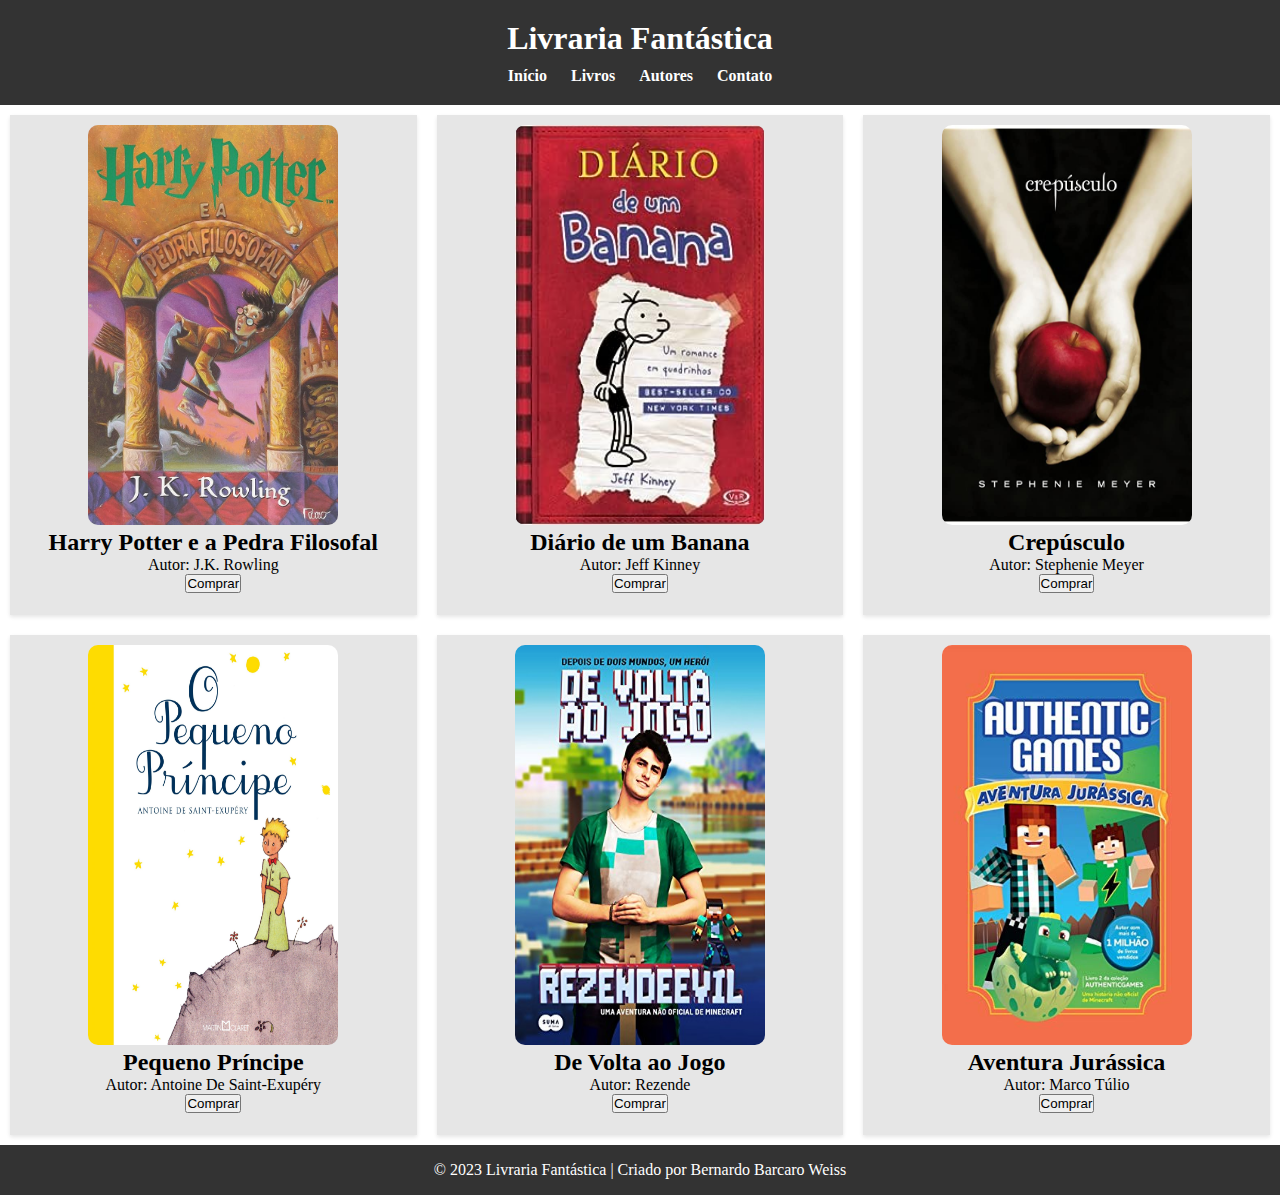
==== index.html @ 6505a742 "Add files via upload" ====
<!DOCTYPE html>
<html lang="en">

<head>

    <meta charset="UTF-8">
    <meta name="viewport" content="width=device-width, initial-scale=1.0">
    <link rel="stylesheet" href="Style/Style.css">
    <title>Livraria Fantástica</title>
</head>

<body>
    <header>
        <h1>Livraria Fantástica</h1>
        <nav>
            <ul>
                <li><a href="#">Início</a></li>
                <li><a href="#">Livros</a></li>
                <li><a href="#">Autores</a></li>
                <li><a href="#">Contato</a></li>
            </ul>
        </nav>
    </header>
    <main>
        <section class="cards">
            <div class="card">
                <img src="Img/Hp.jpg" alt="Livro 1">
                <h2>Harry Potter e a Pedra Filosofal</h2>
                <p>Autor: J.K. Rowling</p>
                <button>Comprar</button>
            </div>

            <div class="card">
                <img src="Img/DDUB.jpg" alt="Livro 2">
                <h2>Diário de um Banana</h2>
                <p>Autor: Jeff Kinney</p>
                <button>Comprar</button>
            </div>

            <div class="card">
                <img src="Img/C.jpg" alt="Livro 3">
                <h2>Crepúsculo</h2>
                <p>Autor: Stephenie Meyer</p>
                <button>Comprar</button>
            </div>
        </section>
    </main>
    </header>
    <main>
        <section class="cards">
            <div class="card">
                <img src="Img/OPP.jpg" alt="Livro 4">
                <h2>Pequeno Príncipe</h2>
                <p>Autor: Antoine De Saint-Exupéry</p>
                <button>Comprar</button>
            </div>

            <div class="card">
                <img src="Img/DVAJ.jpg" alt="Livro 5">
                <h2>De Volta ao Jogo</h2>
                <p>Autor: Rezende</p>
                <button>Comprar</button>
            </div>

            <div class="card">
                <img src="Img/AJ.jpg" alt="Livro 6">
                <h2>Aventura Jurássica</h2>
                <p>Autor: Marco Túlio</p>
                <button>Comprar</button>
            </div>
        </section>
    </main>
    <footer>
        <p>&copy; 2023 Livraria Fantástica | Criado por Bernardo Barcaro Weiss</p>
    </footer>
</body>

</html>
---- Style/Style.css ----
@media screen and (max-width: 768px) {
    .card {
        width: calc(50% - 20px); /* 50% - 40px */
    }
}

@media screen and (max-width: 480px) {
    .card {
        width: 100%;
    }
}

* {
    margin: 0; 
    padding: 0; 
    box-sizing: border-box; 
}

header {
    background-color: #333; 
    color: #fff;
    text-align: center; 
    padding-top: 20px; 
    padding-bottom: 20px; 
    padding-left: 20px; 
    padding-right: 20px; 
}

header {
    background-color: #333;
    color: #fff;
    text-align: center;
    padding: 20px;
}

header h1 {
    margin-bottom: 10px; 
}

nav ul {
    list-style: none; 
}

nav li {
    display: inline; 
    margin: 0 10px; 
}

nav a {
    text-decoration: none; 
    font-weight: bold; 
    color: #fff; 
}

footer {
    background-color: #333;
    color: #fff;
    text-align: center;
    padding: 1rem;
}

main {
    overflow: hidden; 
}

.card {
    width: calc(33.33% - 20px); 
    height: 500px; 
    margin: 10px; 
    padding: 10px; 
    background-color: #e6e6e6;
    box-shadow: 0 2px 4px rgba(0, 0, 0, 0.1);
    text-align: center;
    float: left; 
}
.card img {
    height: 400px;
    width: 250px;
    border-radius: 10px;
}
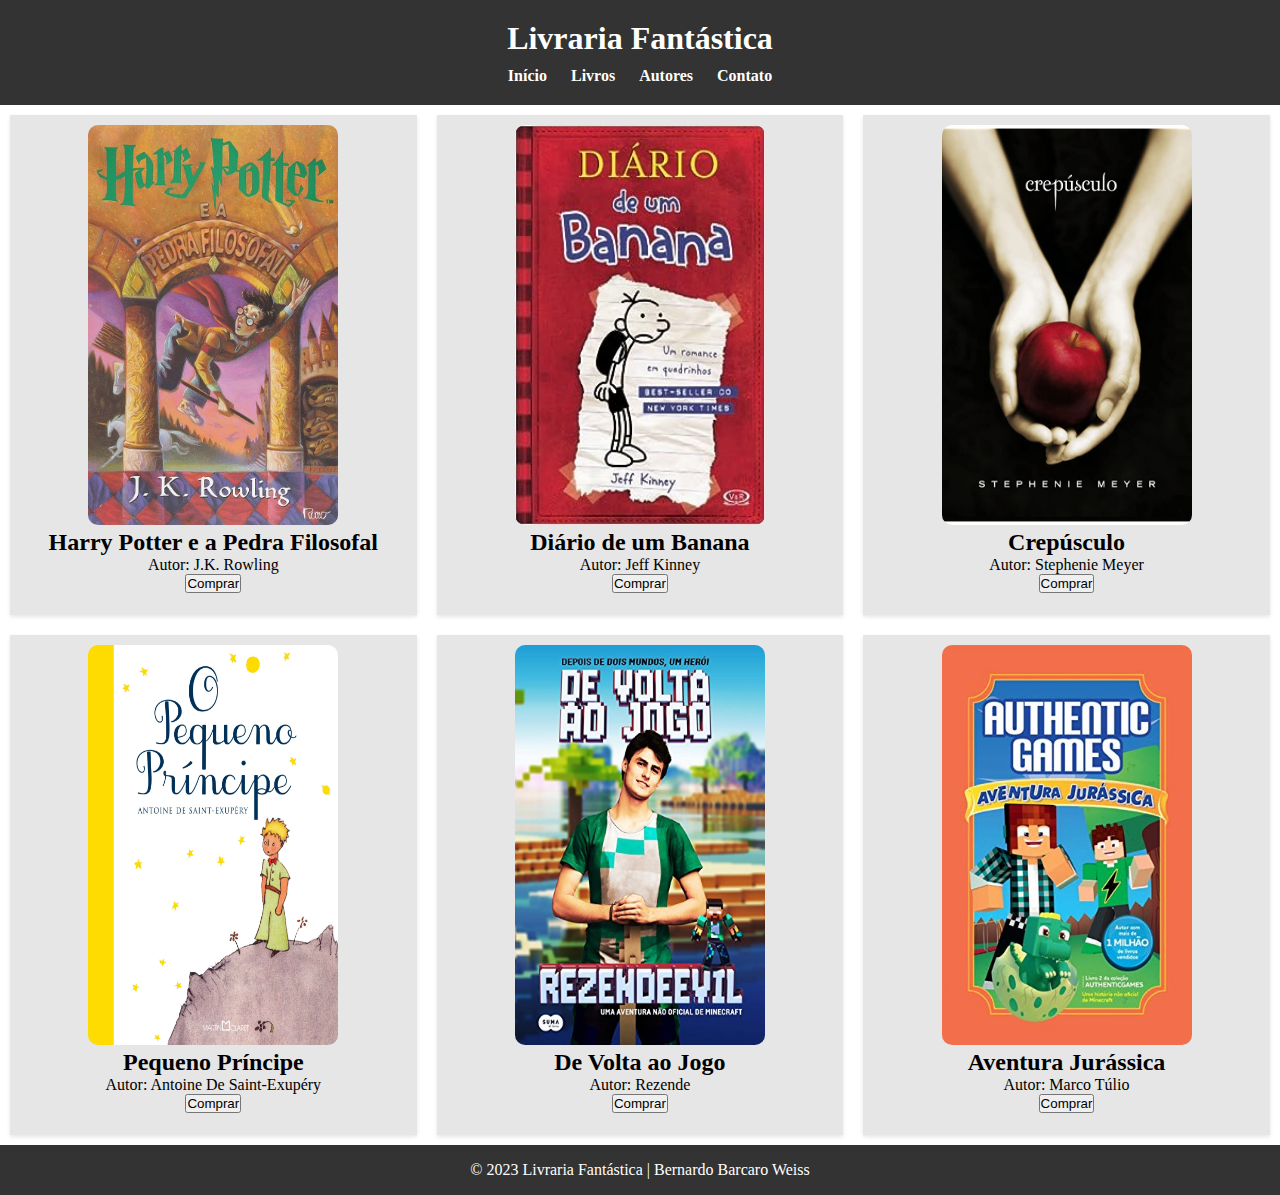
==== commit 7db7f482: "Livraria" ====
--- a/index.html
+++ b/index.html
@@ -71,7 +71,7 @@
         </section>
     </main>
     <footer>
-        <p>&copy; 2023 Livraria Fantástica | Criado por Bernardo Barcaro Weiss</p>
+        <p>&copy; 2023 Livraria Fantástica | Bernardo Barcaro Weiss</p>
     </footer>
 </body>
 
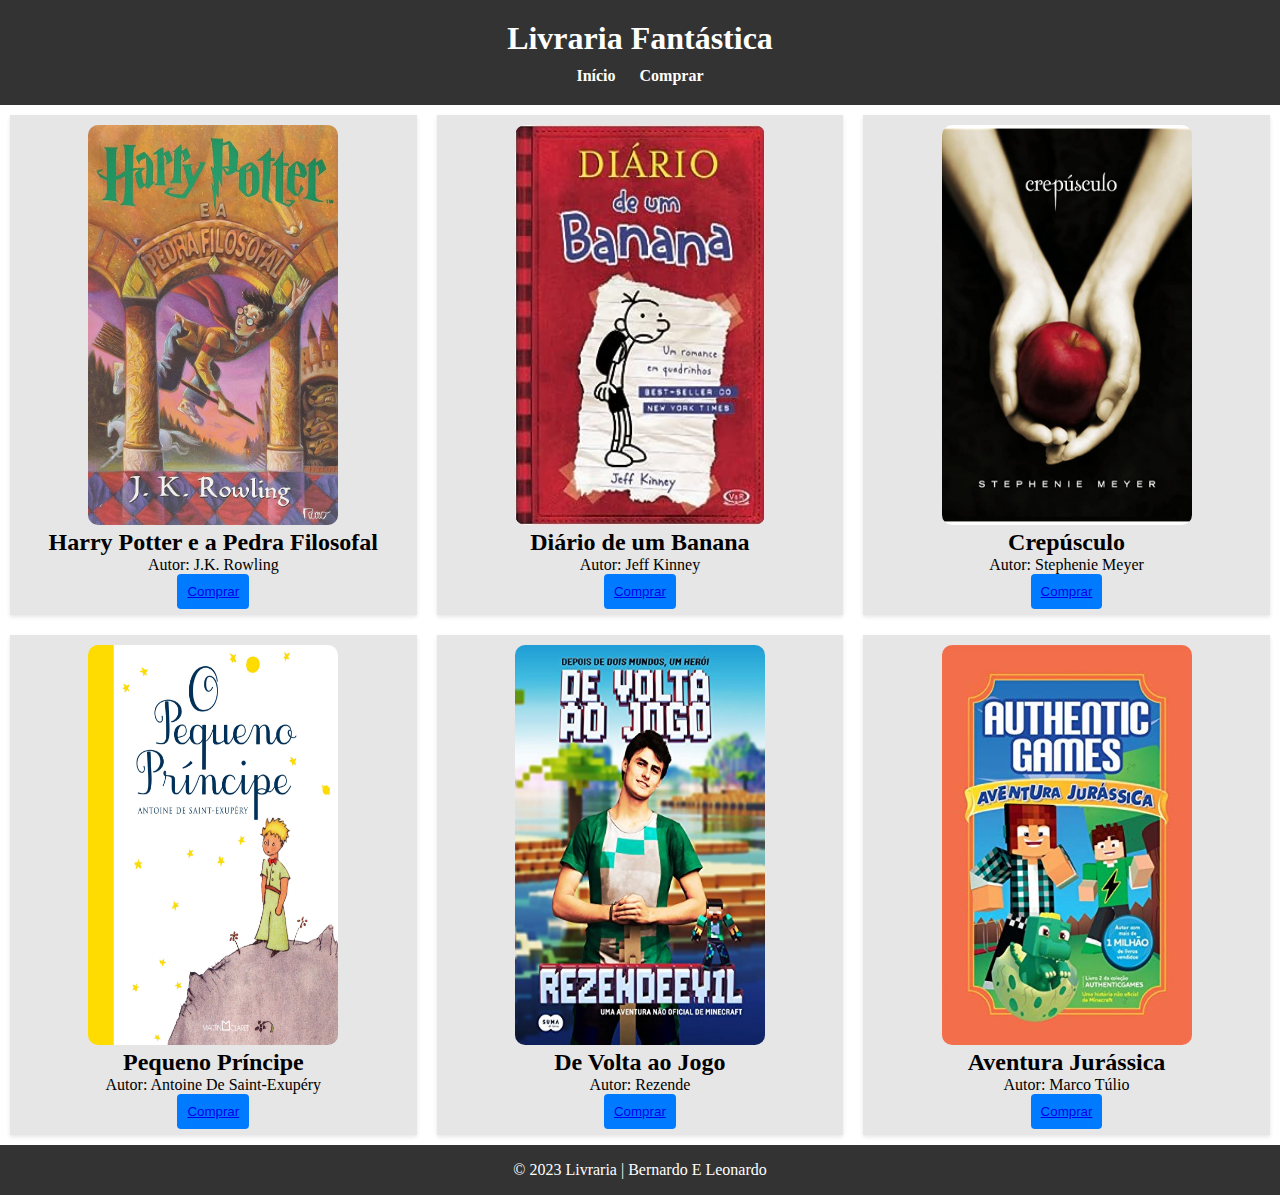
==== commit 12ac9dd8: "aSAD" ====
--- a/index.html
+++ b/index.html
@@ -1,8 +1,7 @@
 <!DOCTYPE html>
-<html lang="en">
+<html lang="PT-BR">
 
 <head>
-
     <meta charset="UTF-8">
     <meta name="viewport" content="width=device-width, initial-scale=1.0">
     <link rel="stylesheet" href="Style/Style.css">
@@ -14,10 +13,8 @@
         <h1>Livraria Fantástica</h1>
         <nav>
             <ul>
-                <li><a href="#">Início</a></li>
-                <li><a href="#">Livros</a></li>
-                <li><a href="#">Autores</a></li>
-                <li><a href="#">Contato</a></li>
+                <li><a href="index.html">Início</a></li>
+                <li><a href="Cadastro.html">Comprar</a></li>
             </ul>
         </nav>
     </header>
@@ -27,51 +24,56 @@
                 <img src="Img/Hp.jpg" alt="Livro 1">
                 <h2>Harry Potter e a Pedra Filosofal</h2>
                 <p>Autor: J.K. Rowling</p>
-                <button>Comprar</button>
+                <button onclick="comprarLivro('Harry Potter e a Pedra Filosofal')"><a
+                        href="Cadastro.html">Comprar</a></button>
             </div>
 
             <div class="card">
                 <img src="Img/DDUB.jpg" alt="Livro 2">
                 <h2>Diário de um Banana</h2>
                 <p>Autor: Jeff Kinney</p>
-                <button>Comprar</button>
+                <button onclick="comprarLivro('Diário de um Banana')"><a
+                    href="Cadastro.html">Comprar</a></button>
             </div>
 
             <div class="card">
                 <img src="Img/C.jpg" alt="Livro 3">
                 <h2>Crepúsculo</h2>
                 <p>Autor: Stephenie Meyer</p>
-                <button>Comprar</button>
+                <button onclick="comprarLivro('Crepúsculo')"><a
+                    href="Cadastro.html">Comprar</a></button>
             </div>
-        </section>
-    </main>
-    </header>
-    <main>
-        <section class="cards">
+
             <div class="card">
                 <img src="Img/OPP.jpg" alt="Livro 4">
                 <h2>Pequeno Príncipe</h2>
                 <p>Autor: Antoine De Saint-Exupéry</p>
-                <button>Comprar</button>
+                <button onclick="comprarLivro('Pequeno Príncipe')"><a
+                    href="Cadastro.html">Comprar</a></button>
             </div>
 
             <div class="card">
                 <img src="Img/DVAJ.jpg" alt="Livro 5">
                 <h2>De Volta ao Jogo</h2>
                 <p>Autor: Rezende</p>
-                <button>Comprar</button>
+                <button onclick="comprarLivro('De Volta ao Jogo')"><a
+                    href="Cadastro.html">Comprar</a></button>
             </div>
 
             <div class="card">
                 <img src="Img/AJ.jpg" alt="Livro 6">
                 <h2>Aventura Jurássica</h2>
                 <p>Autor: Marco Túlio</p>
-                <button>Comprar</button>
+                <button onclick="comprarLivro('Aventura Jurássica')"><a
+                    href="Cadastro.html">Comprar</a></button>
             </div>
         </section>
     </main>
+    </section>
+    </main>
+
     <footer>
-        <p>&copy; 2023 Livraria Fantástica | Bernardo Barcaro Weiss</p>
+        <p>&copy; 2023 Livraria | Bernardo E Leonardo</p>
     </footer>
 </body>
 
--- a/Style/Style.css
+++ b/Style/Style.css
@@ -1,6 +1,6 @@
 @media screen and (max-width: 768px) {
     .card {
-        width: calc(50% - 20px); /* 50% - 40px */
+        width: calc(50% - 20px);
     }
 }
 
@@ -11,19 +11,19 @@
 }
 
 * {
-    margin: 0; 
-    padding: 0; 
-    box-sizing: border-box; 
+    margin: 0;
+    padding: 0;
+    box-sizing: border-box;
 }
 
 header {
-    background-color: #333; 
+    background-color: #333;
     color: #fff;
-    text-align: center; 
-    padding-top: 20px; 
-    padding-bottom: 20px; 
-    padding-left: 20px; 
-    padding-right: 20px; 
+    text-align: center;
+    padding-top: 20px;
+    padding-bottom: 20px;
+    padding-left: 20px;
+    padding-right: 20px;
 }
 
 header {
@@ -34,22 +34,22 @@
 }
 
 header h1 {
-    margin-bottom: 10px; 
+    margin-bottom: 10px;
 }
 
 nav ul {
-    list-style: none; 
+    list-style: none;
 }
 
 nav li {
-    display: inline; 
-    margin: 0 10px; 
+    display: inline;
+    margin: 0 10px;
 }
 
 nav a {
-    text-decoration: none; 
-    font-weight: bold; 
-    color: #fff; 
+    text-decoration: none;
+    font-weight: bold;
+    color: #fff;
 }
 
 footer {
@@ -60,21 +60,134 @@
 }
 
 main {
-    overflow: hidden; 
+    overflow: hidden;
 }
 
 .card {
-    width: calc(33.33% - 20px); 
-    height: 500px; 
-    margin: 10px; 
-    padding: 10px; 
+    width: calc(33.33% - 20px);
+    height: 500px;
+    margin: 10px;
+    padding: 10px;
     background-color: #e6e6e6;
     box-shadow: 0 2px 4px rgba(0, 0, 0, 0.1);
     text-align: center;
-    float: left; 
+    float: left;
 }
+
 .card img {
     height: 400px;
     width: 250px;
     border-radius: 10px;
+}
+
+
+
+.container {
+    width: 1200px;
+    max-width: 100%;
+    margin: 0 auto;
+    padding: 20px;
+    background-color: #fff;
+    box-shadow: 0 2px 4px rgba(0, 0, 0, 0.1);
+}
+
+form {
+    overflow: hidden;
+}
+
+form fieldset {
+    border: 1px solid #ccc;
+    border-radius: 4px;
+    padding: 10px;
+    margin-bottom: 10px;
+}
+
+form legend {
+    font-weight: bold;
+    color: #777;
+}
+
+.form-container {
+    text-align: center;
+    background-color: #fff;
+    padding: 30px;
+    border: 2px solid #ccc;
+    border-radius: 10px;
+    box-shadow: 0 0 10px rgba(0, 0, 0, 0.2);
+    max-width: 400px;
+    width: 100%;
+}
+
+.input-container {
+    margin-bottom: 10px;
+}
+
+.input-container label {
+    display: block;
+    margin-bottom: 5px;
+    font-weight: bold;
+    font-size: 14px;
+}
+
+input[type="text"],
+input[type="date"],
+input[type="number"] {
+    width: 100%;
+    padding: 8px;
+    border: 1px solid #ccc;
+    border-radius: 4px;
+    color: #555;
+}
+
+.radio-group label {
+    display: inline;
+    margin-right: 10px;
+    font-weight: normal;
+}
+
+.input-check {
+    display: inline-block;
+    margin-right: 10px;
+}
+
+.input-check input[type="checkbox"]+label {
+    display: inline-block;
+    font-weight: normal;
+}
+
+textarea {
+    width: 100%;
+    padding: 8px;
+    border: 1px solid #ccc;
+    border-radius: 4px;
+    resize: vertical;
+    height: 120px;
+}
+
+select {
+    width: 100%;
+    padding: 8px;
+    border: 1px solid #ccc;
+    border-radius: 4px;
+}
+
+button {
+    background-color: #007bff;
+    color: white;
+    border: none;
+    border-radius: 4px;
+    padding: 10px;
+    cursor: pointer;
+}
+
+button[type="reset"] {
+    background-color: #6c757d;
+}
+
+button:hover {
+    background-color: #0056b3;
+}
+
+.text {
+    align-items: center;
 }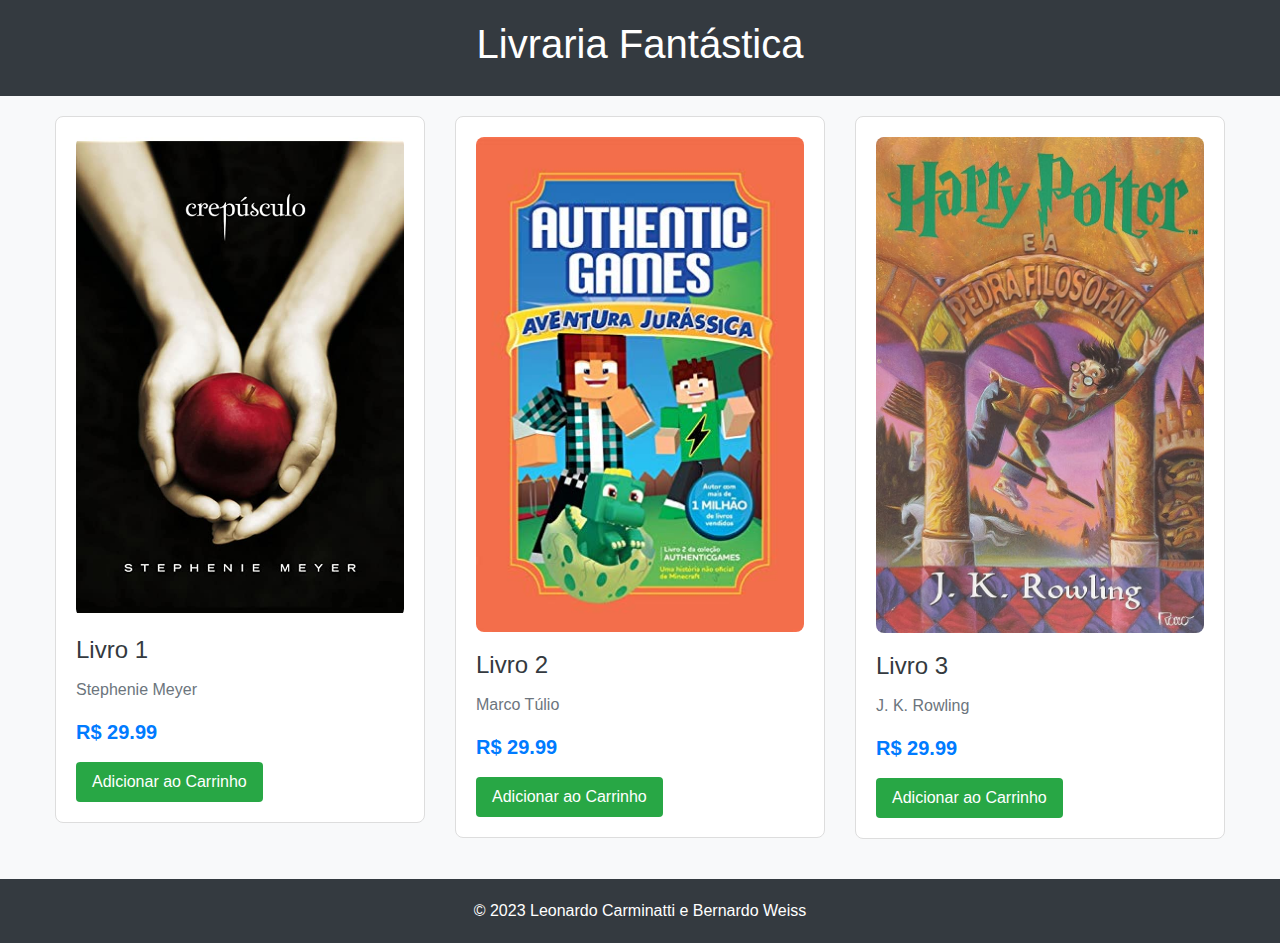
==== commit eb52e91d: "awd" ====
--- a/index.html
+++ b/index.html
@@ -1,80 +1,217 @@
 <!DOCTYPE html>
-<html lang="PT-BR">
-
+<html lang="en">
 <head>
     <meta charset="UTF-8">
     <meta name="viewport" content="width=device-width, initial-scale=1.0">
-    <link rel="stylesheet" href="Style/Style.css">
-    <title>Livraria Fantástica</title>
+    <title>Livraria</title>
+    <link rel="stylesheet" href="https://stackpath.bootstrapcdn.com/bootstrap/4.5.2/css/bootstrap.min.css">
+    <style>
+        body {
+            font-family: 'Segoe UI', Tahoma, Geneva, Verdana, sans-serif;
+            background-color: #f8f9fa;
+            margin: 0;
+            padding: 0;
+        }
+
+        header {
+            background-color: #343a40;
+            color: #fff;
+            text-align: center;
+            padding: 20px;
+        }
+
+        .container {
+            max-width: 1200px;
+            margin: 20px auto;
+        }
+
+        .book {
+            border: 1px solid #ddd;
+            background-color: #fff;
+            padding: 20px;
+            margin-bottom: 20px;
+            position: relative;
+            border-radius: 8px;
+            transition: transform 0.3s;
+        }
+
+        .book:hover {
+            transform: scale(1.05);
+        }
+
+        .book img {
+            max-width: 100%;
+            height: auto;
+            border-radius: 8px;
+            margin-bottom: 15px;
+        }
+
+        .book-title {
+            font-size: 24px;
+            margin-bottom: 10px;
+            color: #343a40;
+        }
+
+        .book-author {
+            font-size: 16px;
+            color: #6c757d;
+            margin-bottom: 15px;
+        }
+
+        .book-price {
+            font-size: 20px;
+            color: #007bff;
+            margin-bottom: 15px;
+            font-weight: bold;
+        }
+
+        .add-to-cart-btn {
+            background-color: #28a745;
+            color: white;
+            padding: 8px 16px;
+            border: none;
+            cursor: pointer;
+            border-radius: 4px;
+        }
+
+        .add-to-cart-btn:hover {
+            background-color: #218838;
+        }
+
+        #cart {
+            background-color: #fff;
+            border: 1px solid #ddd;
+            padding: 20px;
+            margin-top: 20px;
+            border-radius: 8px;
+            display: none;
+        }
+
+        #cart h3 {
+            color: #007bff;
+        }
+
+        #cart-items {
+            list-style-type: none;
+            padding: 0;
+        }
+
+        #checkout-btn {
+            background-color: #007bff;
+            color: white;
+            padding: 15px;
+            border: none;
+            cursor: pointer;
+            border-radius: 4px;
+        }
+
+        #checkout-btn:hover {
+            background-color: #0056b3;
+        }
+
+        footer {
+            background-color: #343a40;
+            color: #fff;
+            text-align: center;
+            padding: 20px;
+        }
+    </style>
 </head>
-
 <body>
-    <header>
-        <h1>Livraria Fantástica</h1>
-        <nav>
-            <ul>
-                <li><a href="index.html">Início</a></li>
-                <li><a href="Cadastro.html">Comprar</a></li>
-            </ul>
-        </nav>
-    </header>
-    <main>
-        <section class="cards">
-            <div class="card">
-                <img src="Img/Hp.jpg" alt="Livro 1">
-                <h2>Harry Potter e a Pedra Filosofal</h2>
-                <p>Autor: J.K. Rowling</p>
-                <button onclick="comprarLivro('Harry Potter e a Pedra Filosofal')"><a
-                        href="Cadastro.html">Comprar</a></button>
+
+<header>
+    <h1>Livraria Fantástica</h1>
+</header>
+
+<div class="container">
+    <div class="row">
+        <div class="col-md-4">
+            <div class="book" id="book1">
+                <img src="Img/C.jpg" alt="Livro 1">
+                <div class="book-details">
+                    <div class="book-title">Livro 1</div>
+                    <div class="book-author">Stephenie Meyer</div>
+                    <div class="book-price">R$ 29.99</div>
+                    <button class="add-to-cart-btn" onclick="addToCart('Livro 1', 'Autor 1', 29.99)">Adicionar ao Carrinho</button>
+                </div>
             </div>
-
-            <div class="card">
-                <img src="Img/DDUB.jpg" alt="Livro 2">
-                <h2>Diário de um Banana</h2>
-                <p>Autor: Jeff Kinney</p>
-                <button onclick="comprarLivro('Diário de um Banana')"><a
-                    href="Cadastro.html">Comprar</a></button>
+        </div>
+
+        <div class="col-md-4">
+            <div class="book" id="book2">
+                <img src="Img/AJ.jpg" alt="Livro 2">
+                <div class="book-details">
+                    <div class="book-title">Livro 2</div>
+                    <div class="book-author">Marco Túlio</div>
+                    <div class="book-price">R$ 29.99</div>
+                    <button class="add-to-cart-btn" onclick="addToCart('Livro 2', 'Autor 2', 29.99)">Adicionar ao Carrinho</button>
+                </div>
             </div>
-
-            <div class="card">
-                <img src="Img/C.jpg" alt="Livro 3">
-                <h2>Crepúsculo</h2>
-                <p>Autor: Stephenie Meyer</p>
-                <button onclick="comprarLivro('Crepúsculo')"><a
-                    href="Cadastro.html">Comprar</a></button>
+        </div>
+
+        <div class="col-md-4">
+            <div class="book" id="book3">
+                <img src="Img/Hp.jpg" alt="Livro 3">
+                <div class="book-details">
+                    <div class="book-title">Livro 3</div>
+                    <div class="book-author">J. K. Rowling</div>
+                    <div class="book-price">R$ 29.99</div>
+                    <button class="add-to-cart-btn" onclick="addToCart('Livro 3', 'Autor 3', 29.99)">Adicionar ao Carrinho</button>
+                </div>
             </div>
-
-            <div class="card">
-                <img src="Img/OPP.jpg" alt="Livro 4">
-                <h2>Pequeno Príncipe</h2>
-                <p>Autor: Antoine De Saint-Exupéry</p>
-                <button onclick="comprarLivro('Pequeno Príncipe')"><a
-                    href="Cadastro.html">Comprar</a></button>
-            </div>
-
-            <div class="card">
-                <img src="Img/DVAJ.jpg" alt="Livro 5">
-                <h2>De Volta ao Jogo</h2>
-                <p>Autor: Rezende</p>
-                <button onclick="comprarLivro('De Volta ao Jogo')"><a
-                    href="Cadastro.html">Comprar</a></button>
-            </div>
-
-            <div class="card">
-                <img src="Img/AJ.jpg" alt="Livro 6">
-                <h2>Aventura Jurássica</h2>
-                <p>Autor: Marco Túlio</p>
-                <button onclick="comprarLivro('Aventura Jurássica')"><a
-                    href="Cadastro.html">Comprar</a></button>
-            </div>
-        </section>
-    </main>
-    </section>
-    </main>
-
-    <footer>
-        <p>&copy; 2023 Livraria | Bernardo E Leonardo</p>
-    </footer>
+        </div>
+    </div>
+
+    <div id="cart">
+        <h3>Carrinho</h3>
+        <ul id="cart-items" class="mb-3"></ul>
+        <button id="checkout-btn"><a href="Cadastro.html">Finalizar Compra</a></button>
+    </div>
+</div>
+
+<footer>
+    &copy; 2023 Leonardo Carminatti e Bernardo Weiss
+</footer>
+
+
+<script src="https://code.jquery.com/jquery-3.6.4.min.js"></script>
+<script src="https://stackpath.bootstrapcdn.com/bootstrap/4.5.2/js/bootstrap.min.js"></script>
+<script>
+    let cartItems = [];
+
+    function addToCart(bookTitle, bookAuthor, bookPrice) {
+        cartItems.push({
+            title: bookTitle,
+            author: bookAuthor,
+            price: bookPrice
+        });
+
+        updateCart();
+    }
+
+    function updateCart() {
+        let cart = document.getElementById("cart-items");
+        cart.innerHTML = "";
+
+        cartItems.forEach(item => {
+            let li = document.createElement("li");
+            li.textContent = `${item.title} - ${item.author} - R$ ${item.price.toFixed(2)}`;
+            cart.appendChild(li);
+        });
+
+        let cartSection = document.getElementById("cart");
+        cartSection.style.display = "block";
+    }
+
+    function checkout() {
+        if (cartItems.length === 0) {
+            alert("Adicione itens ao carrinho antes de finalizar a compra.");
+        } else {
+
+            window.location.href = "checkout.html";
+        }
+    }
+</script>
+
 </body>
-
-</html>+</html>
